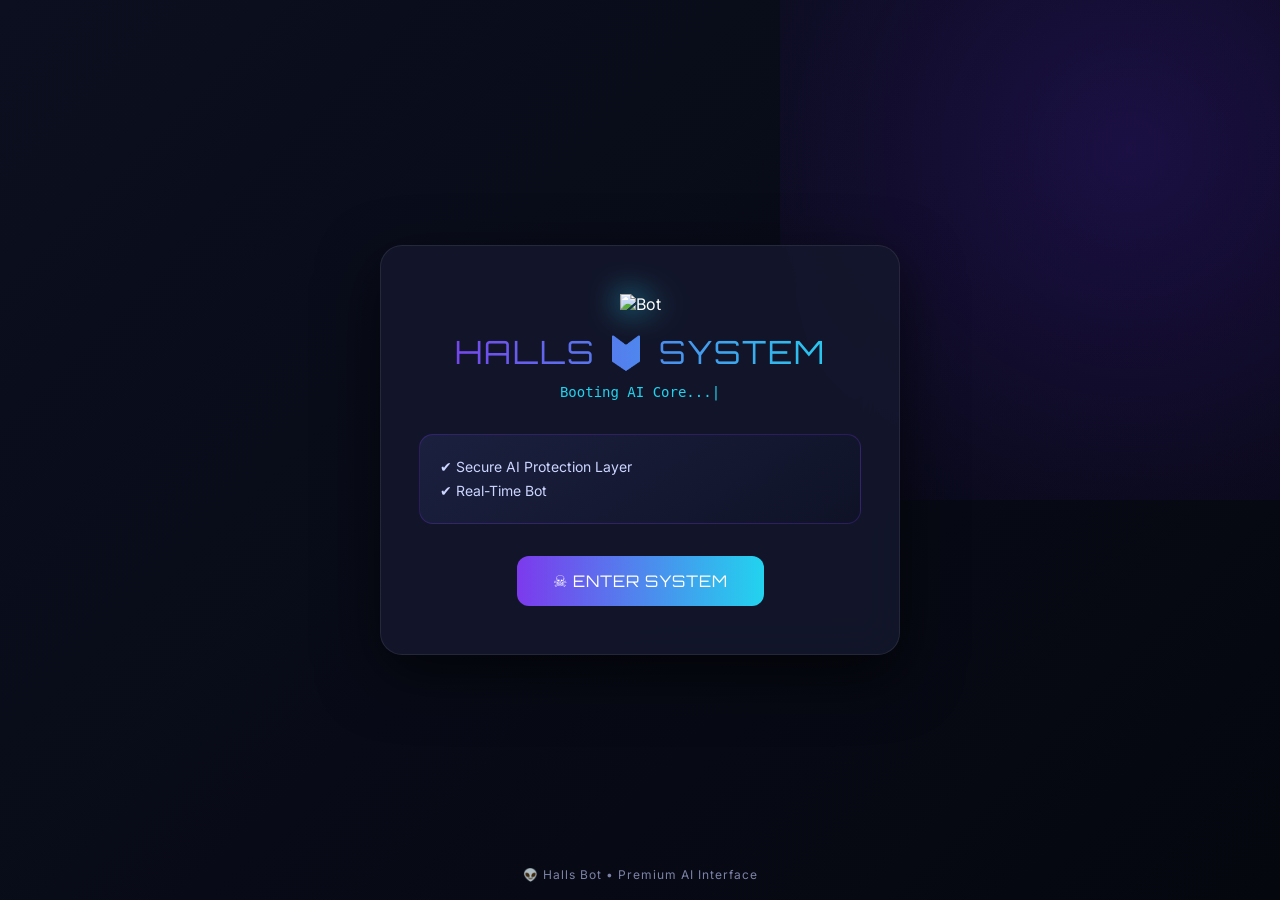
==== index.html @ b17d0b31 "Add files via upload" ====
<!DOCTYPE html>
<html lang="en">
<head>
<meta charset="UTF-8">
<meta name="viewport" content="width=device-width, initial-scale=1.0">

<title>ZEXISTEY AI SYSTEM</title>

<link href="https://fonts.googleapis.com/css2?family=Orbitron:wght@600&family=Inter:wght@300;400;500&display=swap" rel="stylesheet">

<style>

*{
margin:0;
padding:0;
box-sizing:border-box;
}

body{
height:100vh;
font-family:'Inter',sans-serif;
background:linear-gradient(135deg,#0b0f1f,#05070f);
display:flex;
justify-content:center;
align-items:center;
color:white;
overflow:hidden;
}

/* SOFT GRADIENT LIGHT */
body::before{
content:"";
position:fixed;
width:700px;
height:700px;
background:radial-gradient(circle,#6d28ff33,transparent);
top:-200px;
right:-200px;
animation:move 14s infinite alternate ease-in-out;
z-index:-1;
}

@keyframes move{
to{transform:translate(-150px,120px);}
}

/* MAIN CARD */
.card{
width:92%;
max-width:520px;
padding:48px 38px;
border-radius:22px;
background:rgba(20,24,45,.85);
backdrop-filter:blur(20px);
border:1px solid rgba(255,255,255,.08);
box-shadow:0 20px 60px rgba(0,0,0,.6);
text-align:center;
animation:fade .9s ease;
}

@keyframes fade{
from{opacity:0;transform:translateY(40px);}
to{opacity:1;transform:translateY(0);}
}

/* BOT IMAGE */
.bot{
margin-bottom:18px;
animation:float 5s ease-in-out infinite;
}

.bot img{
width:85px;
filter:drop-shadow(0 0 15px #22d3ee);
}

@keyframes float{
50%{transform:translateY(-8px);}
}

/* TITLE */
.title{
font-family:'Orbitron';
font-size:32px;
letter-spacing:2px;
background:linear-gradient(90deg,#7c3aed,#22d3ee);
-webkit-background-clip:text;
-webkit-text-fill-color:transparent;
margin-bottom:12px;
}

/* TERMINAL TEXT */
.subtitle{
font-family:monospace;
color:#22d3ee;
font-size:14px;
height:22px;
margin-bottom:28px;
}

.cursor{
animation:blink 1s infinite;
}

@keyframes blink{
50%{opacity:0;}
}

/* FEATURE BOX */
.features{
text-align:left;
padding:20px;
border-radius:14px;
background:linear-gradient(
145deg,
rgba(30,35,70,.8),
rgba(15,18,40,.8)
);
border:1px solid rgba(124,58,237,.25);
margin-bottom:32px;
color:#cbd5ff;
font-size:14px;
line-height:1.7;
}

/* BUTTON */
.startBtn{
display:inline-block;
padding:15px 36px;
border-radius:12px;
font-family:'Orbitron';
font-size:16px;
letter-spacing:1px;
text-decoration:none;
color:white;
background:linear-gradient(90deg,#7c3aed,#22d3ee);
transition:.3s;
}

.startBtn:hover{
transform:translateY(-3px);
box-shadow:0 10px 25px rgba(124,58,237,.6);
}

/* FOOTER */
.footer{
position:absolute;
bottom:18px;
font-size:12px;
color:#7c82a8;
letter-spacing:1px;
}

</style>
</head>

<body>

<div class="card">

<div class="bot">
<img src="https://i.ibb.co/PvQ6cXnq/image.png" alt="Bot">
</div>

<div class="title">HALLS 🔰 SYSTEM</div>

<div class="subtitle">
<span id="terminalText"></span><span class="cursor">|</span>
</div>

<div class="features" id="featureBox"></div>

<a href="dashboard.html" class="startBtn">☠︎︎ ENTER SYSTEM</a>

</div>

<div class="footer">
👽 Halls Bot • Premium AI Interface
</div>

<script>

/* TERMINAL TEXT */
const lines=[
"Booting AI Core...",
"Establishing Secure Connection...",
"Synchronizing Bot Network...",
"System Ready."
];

let li=0,ci=0;
const text=document.getElementById("terminalText");

function type(){
if(ci<lines[li].length){
text.innerHTML+=lines[li].charAt(ci);
ci++;
setTimeout(type,35);
}else{
setTimeout(erase,1400);
}
}

function erase(){
if(ci>0){
text.innerHTML=lines[li].substring(0,ci-1);
ci--;
setTimeout(erase,18);
}else{
li=(li+1)%lines.length;
setTimeout(type,300);
}
}
type();

/* FEATURE TERMINAL */
const features=[
"✔ Secure AI Protection Layer",
"✔ Real-Time Bot Monitoring",
"✔ Advanced Guild Automation",
"✔ Premium Neural Engine Enabled"
];

let f=0,c=0;
const box=document.getElementById("featureBox");

function featureType(){
if(f<features.length){
if(c<features[f].length){
box.innerHTML+=features[f].charAt(c);
c++;
setTimeout(featureType,18);
}else{
box.innerHTML+="<br>";
f++;c=0;
setTimeout(featureType,350);
}
}
}
featureType();

</script>

</body>
</html>
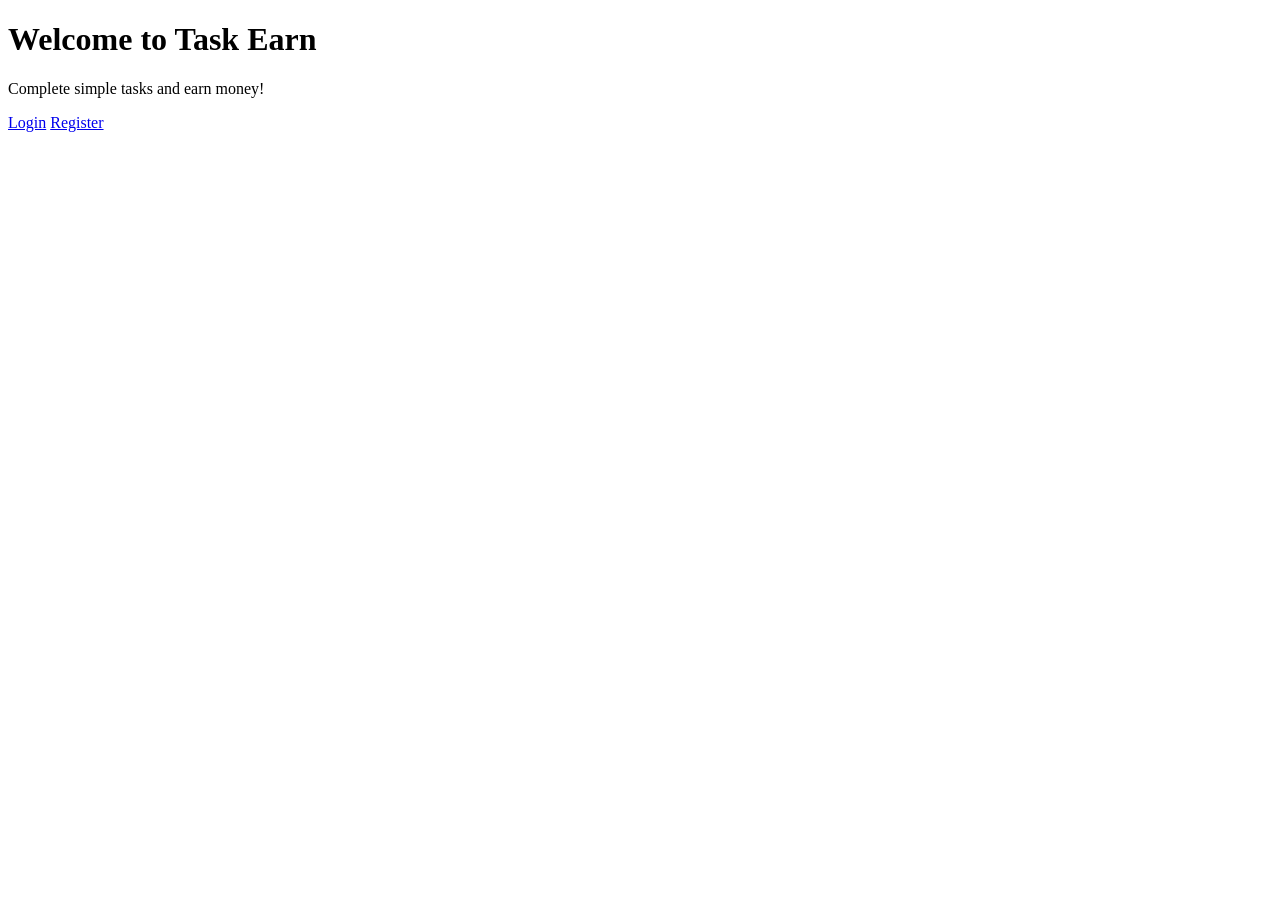
==== commit 60500bf6: "Update index.html" ====
--- a/index.html
+++ b/index.html
@@ -1,245 +1,13 @@
 <!DOCTYPE html>
-<html lang="en">
+<html>
 <head>
-<meta charset="UTF-8">
-<meta name="viewport" content="width=device-width, initial-scale=1.0">
-
-<title>ZEXISTEY AI SYSTEM</title>
-
-<link href="https://fonts.googleapis.com/css2?family=Orbitron:wght@600&family=Inter:wght@300;400;500&display=swap" rel="stylesheet">
-
-<style>
-
-*{
-margin:0;
-padding:0;
-box-sizing:border-box;
-}
-
-body{
-height:100vh;
-font-family:'Inter',sans-serif;
-background:linear-gradient(135deg,#0b0f1f,#05070f);
-display:flex;
-justify-content:center;
-align-items:center;
-color:white;
-overflow:hidden;
-}
-
-/* SOFT GRADIENT LIGHT */
-body::before{
-content:"";
-position:fixed;
-width:700px;
-height:700px;
-background:radial-gradient(circle,#6d28ff33,transparent);
-top:-200px;
-right:-200px;
-animation:move 14s infinite alternate ease-in-out;
-z-index:-1;
-}
-
-@keyframes move{
-to{transform:translate(-150px,120px);}
-}
-
-/* MAIN CARD */
-.card{
-width:92%;
-max-width:520px;
-padding:48px 38px;
-border-radius:22px;
-background:rgba(20,24,45,.85);
-backdrop-filter:blur(20px);
-border:1px solid rgba(255,255,255,.08);
-box-shadow:0 20px 60px rgba(0,0,0,.6);
-text-align:center;
-animation:fade .9s ease;
-}
-
-@keyframes fade{
-from{opacity:0;transform:translateY(40px);}
-to{opacity:1;transform:translateY(0);}
-}
-
-/* BOT IMAGE */
-.bot{
-margin-bottom:18px;
-animation:float 5s ease-in-out infinite;
-}
-
-.bot img{
-width:85px;
-filter:drop-shadow(0 0 15px #22d3ee);
-}
-
-@keyframes float{
-50%{transform:translateY(-8px);}
-}
-
-/* TITLE */
-.title{
-font-family:'Orbitron';
-font-size:32px;
-letter-spacing:2px;
-background:linear-gradient(90deg,#7c3aed,#22d3ee);
--webkit-background-clip:text;
--webkit-text-fill-color:transparent;
-margin-bottom:12px;
-}
-
-/* TERMINAL TEXT */
-.subtitle{
-font-family:monospace;
-color:#22d3ee;
-font-size:14px;
-height:22px;
-margin-bottom:28px;
-}
-
-.cursor{
-animation:blink 1s infinite;
-}
-
-@keyframes blink{
-50%{opacity:0;}
-}
-
-/* FEATURE BOX */
-.features{
-text-align:left;
-padding:20px;
-border-radius:14px;
-background:linear-gradient(
-145deg,
-rgba(30,35,70,.8),
-rgba(15,18,40,.8)
-);
-border:1px solid rgba(124,58,237,.25);
-margin-bottom:32px;
-color:#cbd5ff;
-font-size:14px;
-line-height:1.7;
-}
-
-/* BUTTON */
-.startBtn{
-display:inline-block;
-padding:15px 36px;
-border-radius:12px;
-font-family:'Orbitron';
-font-size:16px;
-letter-spacing:1px;
-text-decoration:none;
-color:white;
-background:linear-gradient(90deg,#7c3aed,#22d3ee);
-transition:.3s;
-}
-
-.startBtn:hover{
-transform:translateY(-3px);
-box-shadow:0 10px 25px rgba(124,58,237,.6);
-}
-
-/* FOOTER */
-.footer{
-position:absolute;
-bottom:18px;
-font-size:12px;
-color:#7c82a8;
-letter-spacing:1px;
-}
-
-</style>
+  <title>Task Earn</title>
+  <link rel="stylesheet" href="css/style.css">
 </head>
-
 <body>
-
-<div class="card">
-
-<div class="bot">
-<img src="https://i.ibb.co/PvQ6cXnq/image.png" alt="Bot">
-</div>
-
-<div class="title">HALLS 🔰 SYSTEM</div>
-
-<div class="subtitle">
-<span id="terminalText"></span><span class="cursor">|</span>
-</div>
-
-<div class="features" id="featureBox"></div>
-
-<a href="dashboard.html" class="startBtn">☠︎︎ ENTER SYSTEM</a>
-
-</div>
-
-<div class="footer">
-👽 Halls Bot • Premium AI Interface
-</div>
-
-<script>
-
-/* TERMINAL TEXT */
-const lines=[
-"Booting AI Core...",
-"Establishing Secure Connection...",
-"Synchronizing Bot Network...",
-"System Ready."
-];
-
-let li=0,ci=0;
-const text=document.getElementById("terminalText");
-
-function type(){
-if(ci<lines[li].length){
-text.innerHTML+=lines[li].charAt(ci);
-ci++;
-setTimeout(type,35);
-}else{
-setTimeout(erase,1400);
-}
-}
-
-function erase(){
-if(ci>0){
-text.innerHTML=lines[li].substring(0,ci-1);
-ci--;
-setTimeout(erase,18);
-}else{
-li=(li+1)%lines.length;
-setTimeout(type,300);
-}
-}
-type();
-
-/* FEATURE TERMINAL */
-const features=[
-"✔ Secure AI Protection Layer",
-"✔ Real-Time Bot Monitoring",
-"✔ Advanced Guild Automation",
-"✔ Premium Neural Engine Enabled"
-];
-
-let f=0,c=0;
-const box=document.getElementById("featureBox");
-
-function featureType(){
-if(f<features.length){
-if(c<features[f].length){
-box.innerHTML+=features[f].charAt(c);
-c++;
-setTimeout(featureType,18);
-}else{
-box.innerHTML+="<br>";
-f++;c=0;
-setTimeout(featureType,350);
-}
-}
-}
-featureType();
-
-</script>
-
+  <h1>Welcome to Task Earn</h1>
+  <p>Complete simple tasks and earn money!</p>
+  <a href="login.html">Login</a>
+  <a href="register.html">Register</a>
 </body>
 </html>
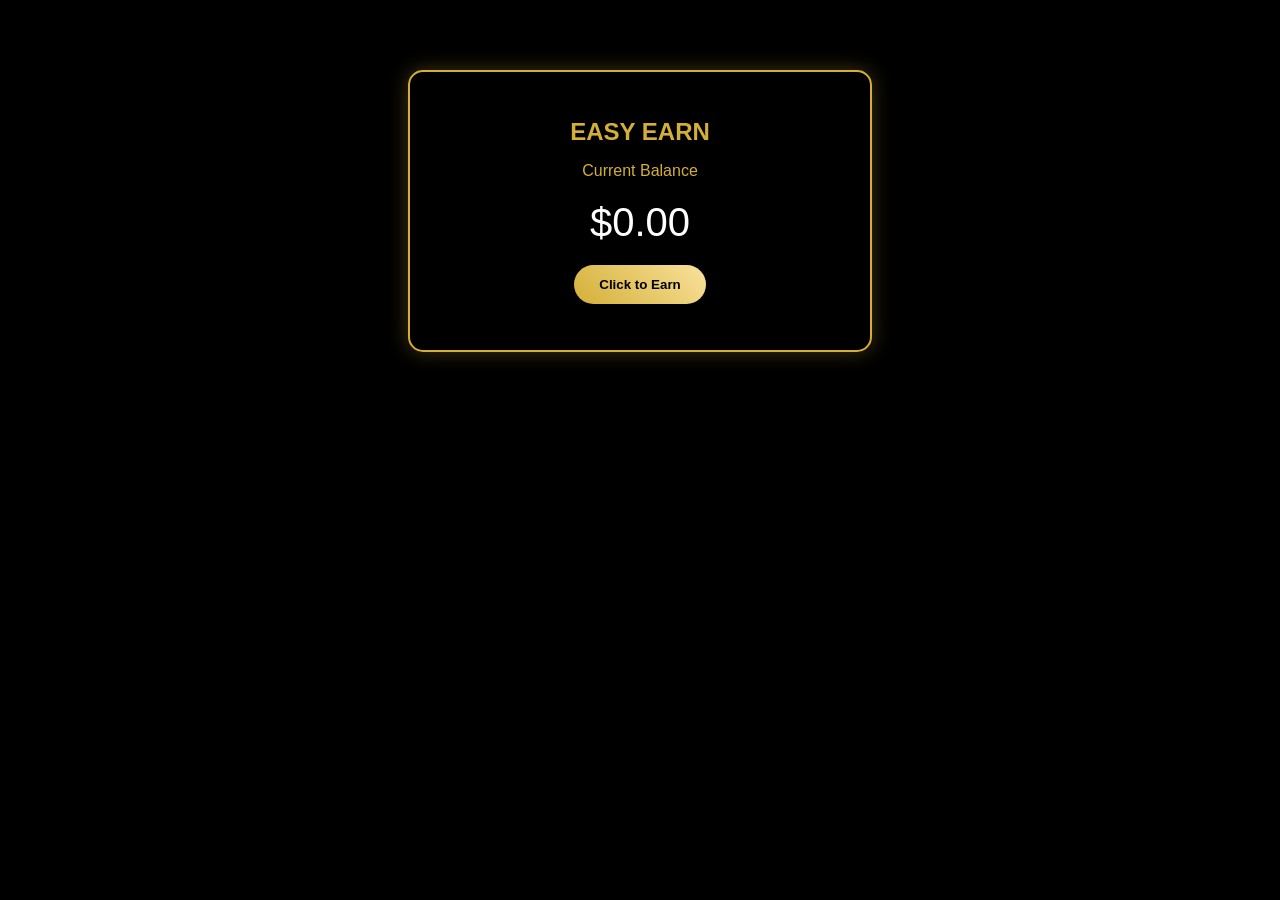
==== commit 25f8eb09: "Revamp index.html for Easy Earn dashboard" ====
--- a/index.html
+++ b/index.html
@@ -1,13 +1,58 @@
 <!DOCTYPE html>
-<html>
+<html lang="en">
 <head>
-  <title>Task Earn</title>
-  <link rel="stylesheet" href="css/style.css">
+    <meta charset="UTF-8">
+    <meta name="viewport" content="width=device-width, initial-scale=1.0">
+    <title>Easy Earn - Premium Dashboard</title>
+    <style>
+        body {
+            background-color: #000; /* কালো ব্যাকগ্রাউন্ড */
+            color: #d4af37; /* সোনালী টেক্সট */
+            font-family: 'Segoe UI', Tahoma, Geneva, Verdana, sans-serif;
+            text-align: center;
+            margin: 0;
+            padding: 20px;
+        }
+        .container {
+            border: 2px solid #d4af37;
+            padding: 30px;
+            border-radius: 15px;
+            max-width: 400px;
+            margin: 50px auto;
+            box-shadow: 0 0 20px rgba(212, 175, 55, 0.3);
+        }
+        h1 { font-size: 24px; text-transform: uppercase; }
+        .balance { font-size: 40px; margin: 20px 0; color: #fff; }
+        .btn {
+            background: linear-gradient(45deg, #d4af37, #f9e29c);
+            color: #000;
+            padding: 12px 25px;
+            border: none;
+            border-radius: 25px;
+            font-weight: bold;
+            cursor: pointer;
+            transition: 0.3s;
+        }
+        .btn:hover { transform: scale(1.05); }
+    </style>
 </head>
 <body>
-  <h1>Welcome to Task Earn</h1>
-  <p>Complete simple tasks and earn money!</p>
-  <a href="login.html">Login</a>
-  <a href="register.html">Register</a>
+
+    <div class="container">
+        <h1>Easy Earn</h1>
+        <p>Current Balance</p>
+        <div class="balance">$0.00</div>
+        <button class="btn" onclick="earnMoney()">Click to Earn</button>
+        <p id="msg" style="margin-top: 15px; color: #aaa;"></p>
+    </div>
+
+    <script>
+        let balance = 0;
+        function earnMoney() {
+            balance += 0.50;
+            document.querySelector('.balance').innerText = "$" + balance.toFixed(2);
+            document.getElementById('msg').innerText = "Added $0.50 to your account!";
+        }
+    </script>
 </body>
 </html>
